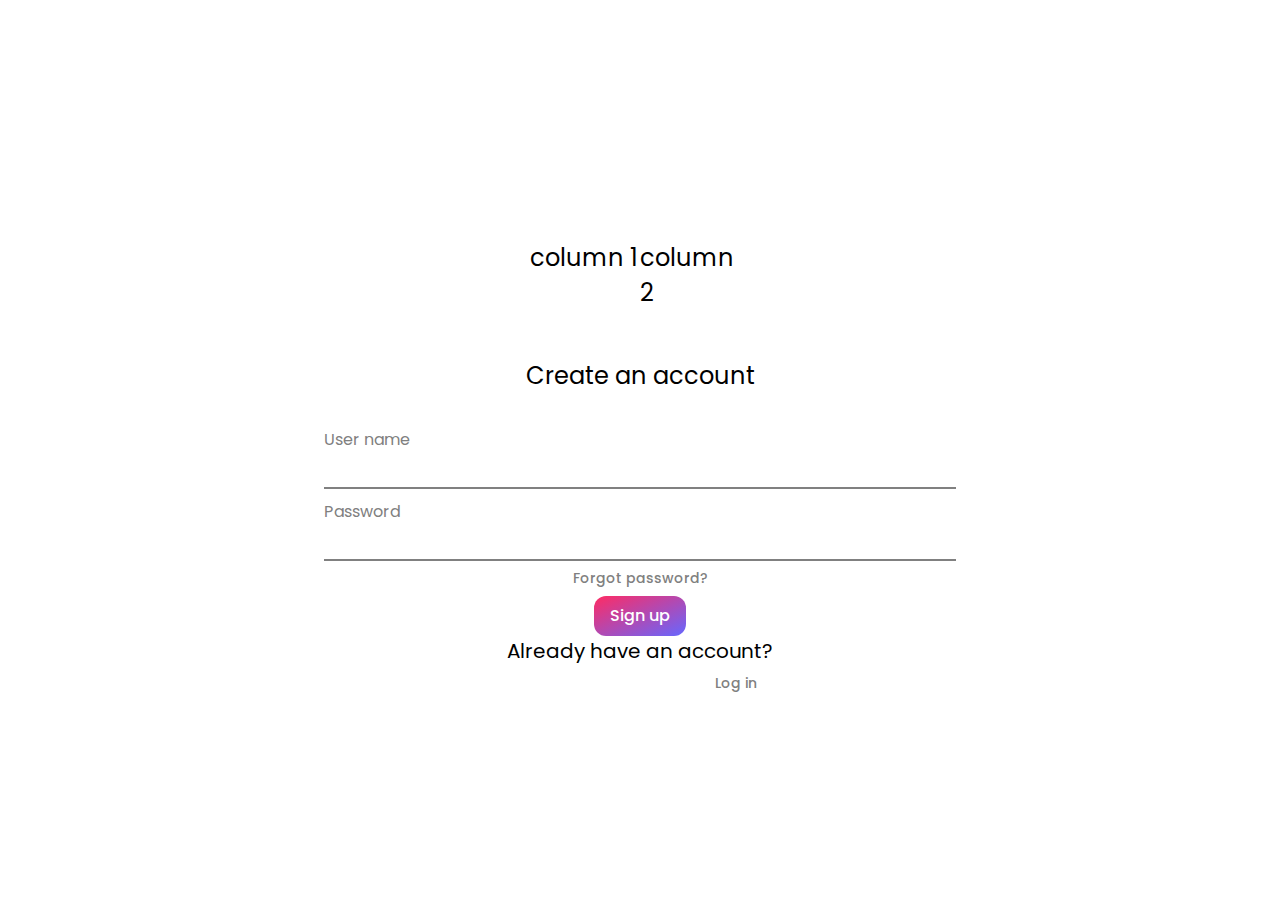
==== index.html @ 577d8fb7 "test web" ====
<!DOCTYPE html>
<html>
<head>
    <link rel="stylesheet" href="style.css">
</head>
        
<body>
    <div class="row">
        <div class="column"><p>column 1 </p></div>
        <div class="column"><p>column 2</p></div>
    </div>

    <p> Create an account</p>
    
    <div class="form__group field">
        <input type="input" class="form__field" name="username" id='username' required="required"/>
        <label for="name" class="form__label">User name</label>
    </div>

    <div class="form__group field">
        <input type="password" class="form__field" name="password" id='password' required="required"/>
        <label for="name" class="form__label">Password</label>
    </div>
    
    <div class="btn">
        <button class="forgot_button" role="button"> Forgot password?</button>
    </div>

    <button class="button" role="button"> Sign up</button>

    <small> Already have an account?
        <div class="btn">
            <button class="forgot_button" role="button">Log in</button>
        </div>
    </small>

</body>
</html>
---- style.css ----
@import url('https://fonts.googleapis.com/css2?family=Poppins');

.column {
    float: left;
    width: 50%;
  }
  
.row:after {
    content: "";
    display: table;
    clear: both;
  }

.form__group {
  position: relative;
  padding: 15px 0 0;
  margin-top: 10px;
  width: 50%;
}

.form__field {
  font-family: inherit;
  width: 100%;
  border: 0;
  border-bottom: 2px solid gray;
  outline: 0;
  font-size: 1.3rem;
  color: #000000;
  padding: 7px 0;
  background: transparent;
  transition: border-color 0.2s;

  &::placeholder {
    color: transparent;
  }

  &:placeholder-shown ~ .form__label {
    font-size: 1.3rem;
    cursor: text;
    top: 20px;
  }
}

.form__label {
  position: absolute;
  top: 0;
  display: block;
  transition: 0.2s;
  font-size: 1rem;
  color: #808080;
}

.form__field:focus {
  ~ .form__label {
    position: absolute;
    top: 0;
    display: block;
    transition: 0.2s;
    font-size: 1rem;
    color: #FF2B63;
    font-weight:700;    
  }
  padding-bottom: 6px;  
  font-weight: 700;
  border-width: 3px;
  border-image: linear-gradient(to right, #FF2B63,#6667FF);
  border-image-slice: 1;
}
/* reset input */
.form__field{
  &:required,&:invalid { box-shadow:none; }
}
/* demo */
body {
  font-family: 'Poppins', sans-serif; 
  display: flex;
  flex-direction: column;
  justify-content: center;
  align-items: center;
  min-height: 100vh;
  font-size: 1.5rem;
}

.button {
  background: linear-gradient(to bottom right, #FF2B63, #6667FF);
  border: 0;
  border-radius: 12px;
  color: #FFFFFF;
  cursor: pointer;
  display: inline-block;
  font-family: 'Poppins', sans-serif;
  font-size: 16px;
  font-weight: 500;
  line-height: 2.5;
  outline: transparent;
  padding: 0 1rem;
  text-align: center;
  text-decoration: none;
  transition: box-shadow .2s ease-in-out;
  user-select: none;
  -webkit-user-select: none;
  touch-action: manipulation;
  white-space: nowrap;
}

.button:not([disabled]):focus {
  box-shadow: 0 0 .25rem rgba(0, 0, 0, 0.5), -.125rem -.125rem 1rem rgba(239, 71, 101, 0.5), .125rem .125rem 1rem rgba(255, 154, 90, 0.5);
}

.button:not([disabled]):hover {
  box-shadow: 0 0 .25rem rgba(0, 0, 0, 0.5), -.125rem -.125rem 1rem rgba(239, 71, 101, 0.5), .125rem .125rem 1rem rgba(255, 154, 90, 0.5);
}

.forgot_button {
    background: transparent;
    border: 0;
    border-radius: 6px;
    display: inline;
    color: #808080;
    cursor: pointer;
    font-family: 'Poppins', sans-serif;
    font-size: 14px;
    font-weight: 500;
    line-height: 2.5;
    outline: transparent;
    padding: 0 1rem;
    float: right;
  }
  
  .forgot_button:not([disabled]):focus {
    color: #FF2B63;
  }
  
  .forgot_button:not([disabled]):hover {
    color: #FF2B63;
  }
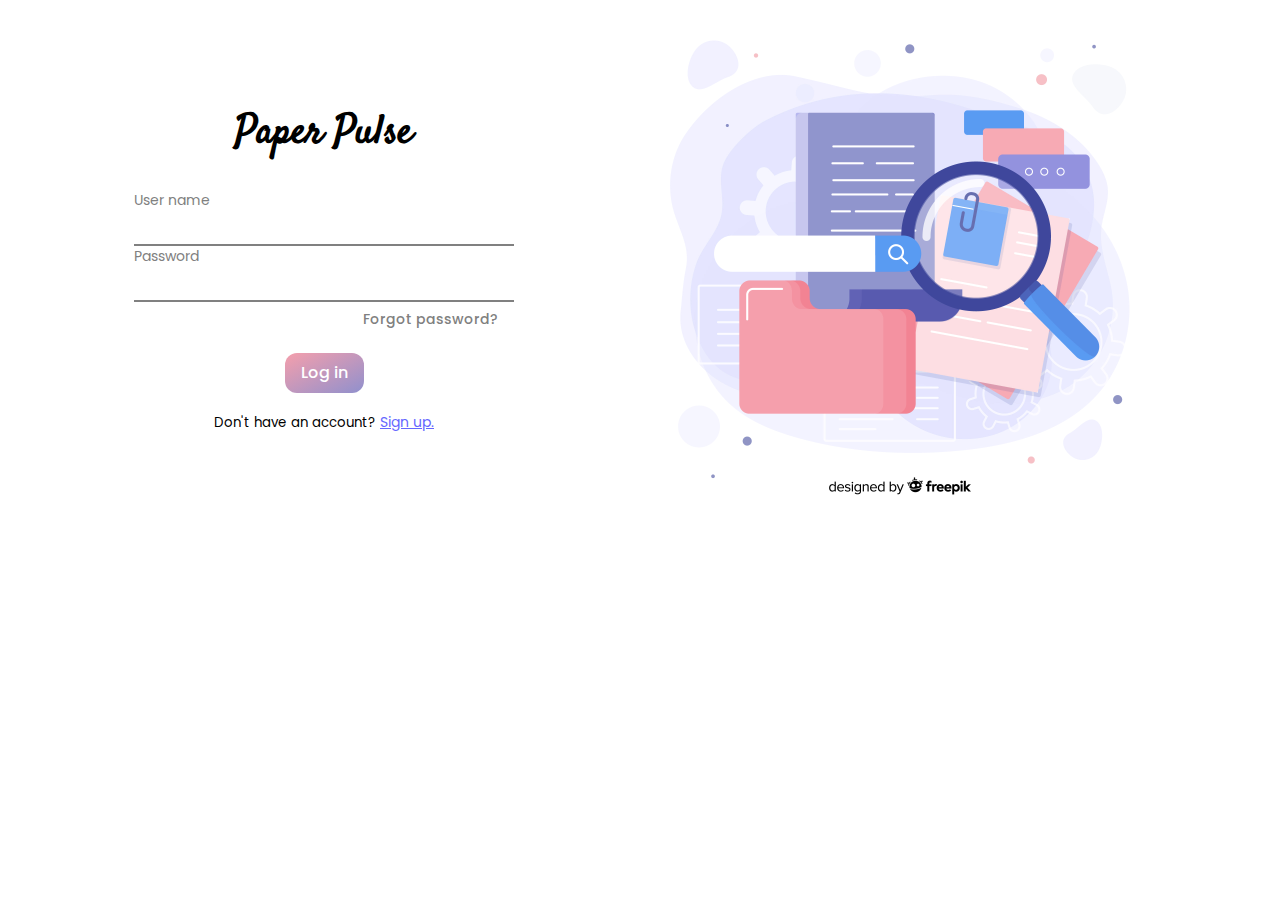
==== commit 69a3b599: "update main folder" ====
--- a/index.html
+++ b/index.html
@@ -1,20 +1,53 @@
 <!DOCTYPE html>
 <html>
 <head>
-    <link rel="stylesheet" href="style.css">
+  <meta name="sign-up" content="width=device-width, initial-scale=1">
+  <style>
+    @import url('https://fonts.googleapis.com/css2?family=Poppins');
+    * {
+      box-sizing: border-box;
+    }
+
+    .column {
+      float: left;
+      padding: 10px;
+      height: 100%;
+      width: 80%;
+    }
+
+    .left {
+      width: 50%;
+      text-align: center;
+      font-family: 'Poppins', sans-serif;
+      padding: 70px 0;
+    }
+
+    .right {
+      width: 50%;
+      text-align: left;
+    }
+
+    /* Clear floats after the columns */
+    .row:after {
+      content: "";
+      display: table;
+      clear: both;
+    }
+  </style>
+  <link rel="stylesheet" href="log-in.css">
 </head>
-        
 <body>
-    <div class="row">
-        <div class="column"><p>column 1 </p></div>
-        <div class="column"><p>column 2</p></div>
-    </div>
 
-    <p> Create an account</p>
-    
+<div class="row">
+
+  <div class="column left" style="background-color: #FFFFFF;">
+    <h1 style="font-family: Satisfy; font-size: 40px;"> Paper Pulse </h1>
+    <!-- <p> Welcome to Paper Pulse </p> -->
+    <!-- <h3>Log in </h3> -->
+
     <div class="form__group field">
-        <input type="input" class="form__field" name="username" id='username' required="required"/>
-        <label for="name" class="form__label">User name</label>
+      <input type="input" class="form__field" name="username" id='username' required="required"/>
+      <label for="name" class="form__label">User name</label>
     </div>
 
     <div class="form__group field">
@@ -26,14 +59,24 @@
         <button class="forgot_button" role="button"> Forgot password?</button>
     </div>
 
-    <button class="button" role="button"> Sign up</button>
+    <p> </p>
+    <div class="login_button">
+      <button class="button" role="button"> Log in</button>
+    </div>
+    <p></p>
 
-    <small> Already have an account?
-        <div class="btn">
-            <button class="forgot_button" role="button">Log in</button>
-        </div>
-    </small>
+    <div>
+      <small> Don't have an account? </small>
+      <a href="sign-up.html"  id="sign-up-link">Sign up.</a>
+    </div>
+    
+  </div>
+
+  <div class="column right">
+    <img src="log-in.jpg" width="500px" height="500px">
+  </div>
+
+</div>
 
 </body>
 </html>
-
--- a/log-in.css
+++ b/log-in.css
@@ -0,0 +1,135 @@
+@import url('https://fonts.googleapis.com/css2?family=Poppins');
+@import url('https://fonts.googleapis.com/css2?family=Satisfy');
+
+#sign-up-link {
+  font-size: 14px; /* Adjust the desired font size */
+  color: #6667FF; /* Adjust the desired font color */
+  /* Add any other desired styles */
+}
+
+.btn {
+    text-align: right;
+    width: 60%;
+    margin: auto;
+}
+
+.login_button {
+    text-align: center;
+    width: 60%;
+    margin: auto;
+}
+
+.form__group {
+  position: relative;
+  padding: 15px 0 0;
+  margin-top: 10px;
+  margin-bottom: 10px;
+  width: 60%;
+  text-align: center;
+  align-content: center;
+  margin: auto
+}
+
+.form__field {
+  font-family: inherit;
+  width: 100%;
+  border: 0;
+  border-bottom: 2px solid gray;
+  outline: 0;
+  font-size: 16px;
+  color: #000000;
+  padding: 7px 0;
+  background: transparent;
+  transition: border-color 0.2s;
+
+  &::placeholder {
+    color: transparent;
+  }
+
+  &:placeholder-shown ~ .form__label {
+    font-size: 14px;
+    cursor: text;
+    top: 20px;
+  }
+}
+
+.form__label {
+  position: absolute;
+  top: 0;
+  display: block;
+  transition: 0.2s;
+  font-size: 14px;
+  color: #808080;
+}
+
+.form__field:focus {
+  ~ .form__label {
+    position: absolute;
+    top: 0;
+    display: block;
+    transition: 0.2s;
+    font-size: 1rem;
+    color: #3F479C;
+    font-weight:700;    
+  }
+  padding-bottom: 6px;  
+  font-weight: 700;
+  border-width: 3px;
+  border-image: linear-gradient(to right, #F59FAC, #9090CD);
+  border-image-slice: 1;
+}
+/* reset input */
+.form__field{
+  &:required,&:invalid { box-shadow:none; }
+}
+
+.button {
+  background: linear-gradient(to bottom right, #F59FAC, #9090CD);
+  border: 0;
+  border-radius: 12px;
+  color: #FFFFFF;
+  cursor: pointer;
+  font-family: 'Poppins', sans-serif;
+  font-size: 16px;
+  font-weight: 500;
+  line-height: 2.5;
+  outline: transparent;
+  padding: 0 1rem;
+  text-align: center;
+  text-decoration: none;
+  transition: box-shadow .2s ease-in-out;
+  user-select: none;
+  -webkit-user-select: none;
+  touch-action: manipulation;
+  white-space: nowrap;
+}
+
+.button:not([disabled]):focus {
+  box-shadow: 0 0 .25rem rgba(0, 0, 0, 0.5), -.125rem -.125rem 1rem rgba(239, 71, 101, 0.5), .125rem .125rem 1rem rgba(255, 154, 90, 0.5);
+}
+
+.button:not([disabled]):hover {
+  box-shadow: 0 0 .25rem rgba(0, 0, 0, 0.5), -.125rem -.125rem 1rem rgba(239, 71, 101, 0.5), .125rem .125rem 1rem rgba(255, 154, 90, 0.5);
+}
+
+.forgot_button {
+    background: transparent;
+    border: 0;
+    border-radius: 6px;
+    color: #808080;
+    cursor: pointer;
+    font-family: 'Poppins', sans-serif;
+    font-size: 14px;
+    font-weight: 500;
+    line-height: 2.5;
+    outline: transparent;
+    padding: 0 1rem;
+  }
+  
+  .forgot_button:not([disabled]):focus {
+    color: #F59FAC;
+  }
+  
+  .forgot_button:not([disabled]):hover {
+    color: #F59FAC;
+  }